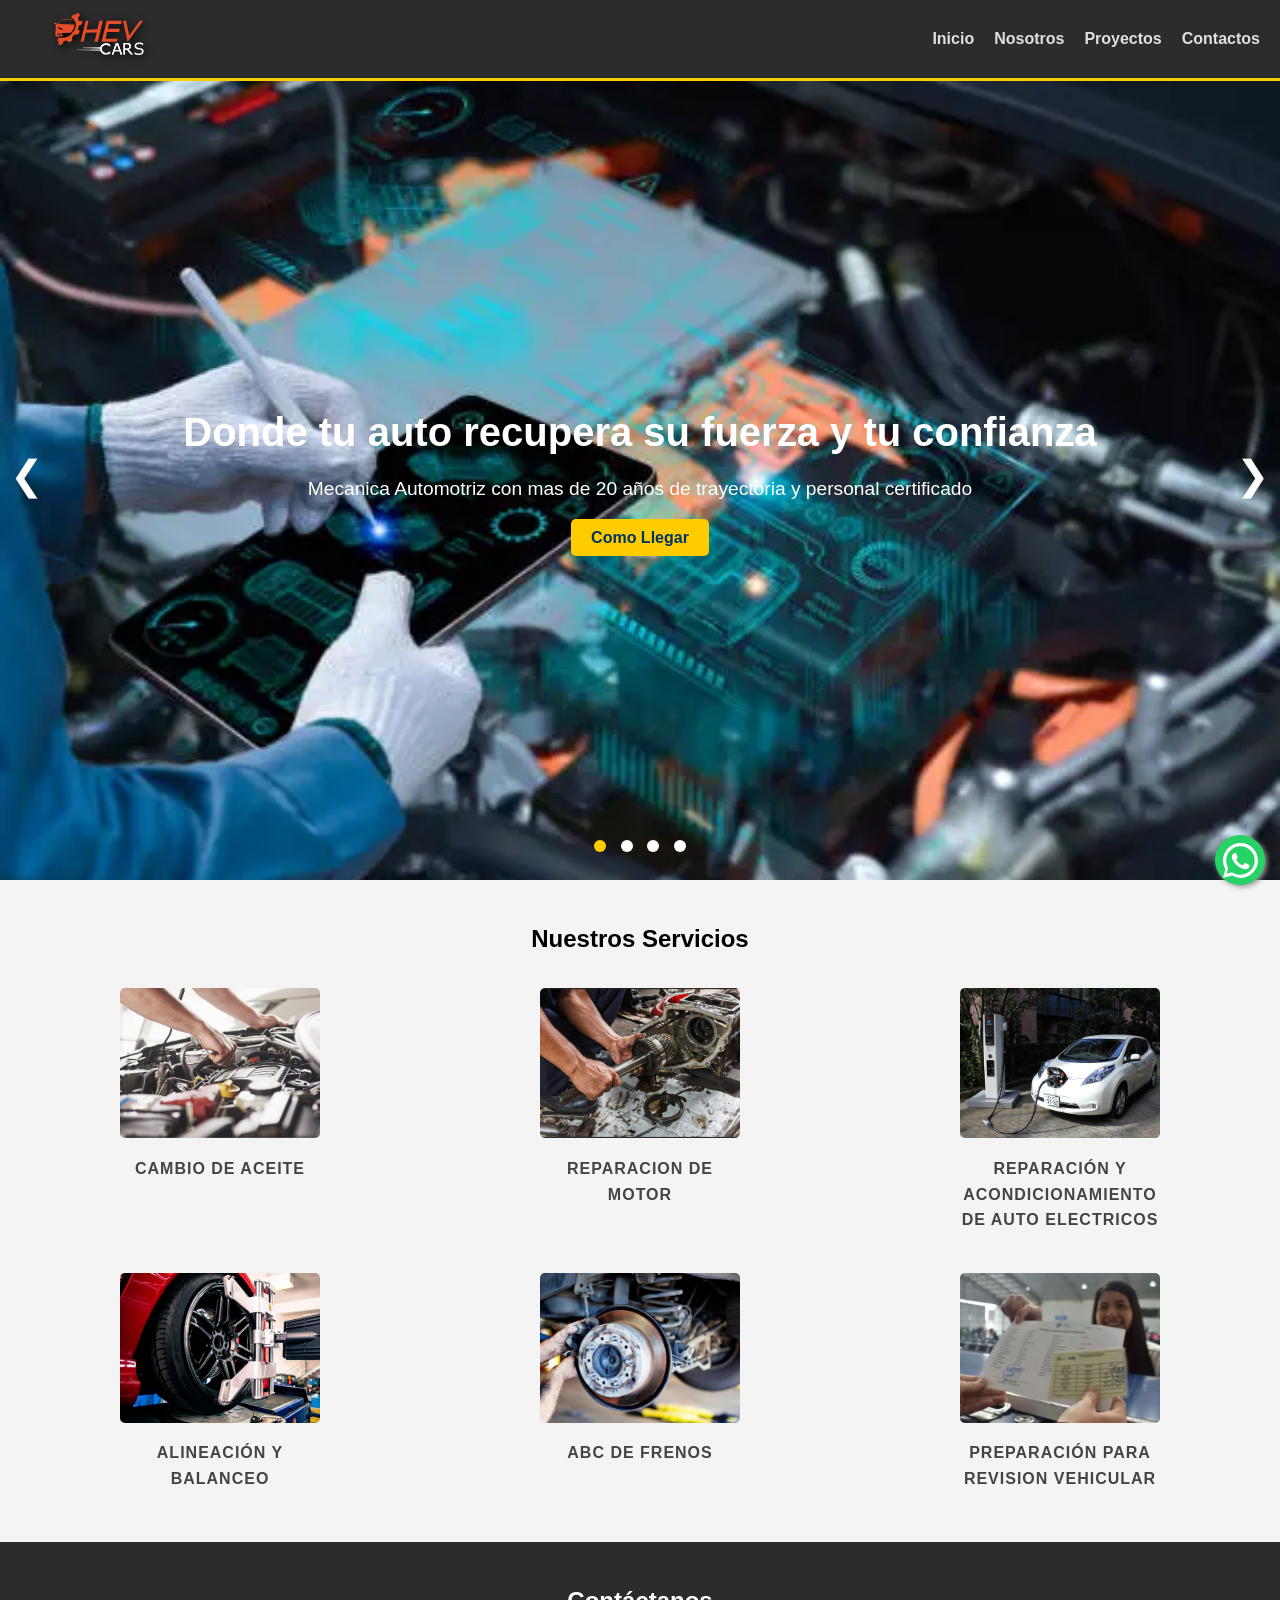
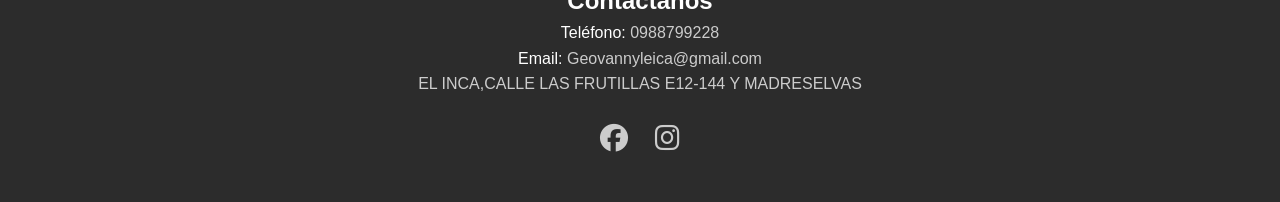
==== index.html @ ca3d374f "todo" ====
<!DOCTYPE html>
<html lang="es">
<head>
  <meta charset="UTF-8">
  <meta name="viewport" content="width=device-width, initial-scale=1.0">
  <title>GEOMIND</title>
  <link rel="icon" href="IMAGENES/logoauto.ico" type="image/x-icon">
  <link rel="stylesheet" href="https://cdnjs.cloudflare.com/ajax/libs/font-awesome/6.5.0/css/all.min.css">
  <link rel="stylesheet" href="styles1_0.css">
</head>
<body>
  <!-- Header con logo y menú -->
  <header>
    <nav class="navbar">
      <div class="logo">
        <a href="index1_0.html">
        <img src="IMAGENES/logo.svg" alt="Logo de la empresa">
        </a>
      </div>
      <!-- Botón hamburguesa -->
    <div class="menu-toggle" id="menu-toggle">
      ☰
    </div>
      <ul class="menu" id="menu">
        <li><a href= https://www>Inicio</a></li>
        <li><a href="/nosotros/">Nosotros</a></li>
        <li><a href="/proyectos/">Proyectos</a></li>
        <li><a href="#contacto">Contactos</a></li>
      </ul>
    </nav>
  </header>

  <section class="hero">
  <div class="carousel">
    <div class="hero-content active" data-bg="IMAGENES/fondo1.png">
      <h1>Donde tu auto recupera su fuerza y tu confianza</h1>
      <p>Mecanica Automotriz con mas de 20 años de trayectoria y personal certificado</p>
      <a href="https://maps.app.goo.gl/3i5WY8hVpoRvi7pT9" class="btn"> Como Llegar </a>
    </div>

    <div class="hero-content" data-bg="IMAGENES/fondo2.png">
      <h1>Auxilio mecanico 24/7</h1>
      <p>Siempre presentes para solucionar tus problemas de forma inmediata y en cualquier situación</p>
      <a href="#contacto" class="btn"> Comunicate </a>
    </div>

    <div class="hero-content" data-bg="IMAGENES/fondo3.png">
      <h1>Condicionamiento de autos electricos</h1>
      <p> transforma tu auto normal, a un auto electrico, ahorra dinero mientras cuidas el medio ambiente</p>
      <a href="/proyectos/" class="btn">Nuestros proyectos</a>
    </div>

    <div class="hero-content" data-bg="IMAGENES/familia.jpg">
      <h1>Quienes somos</h1>
      <p>Mecanica con un equipo capacitado y humano, siempre mostrando la mejor sonrisa</p>
      <a href="/nosotros/" class="btn">Sobre Nosotros</a>
    </div>
  </div>

  <div class="indicators">
  <span class="dot active"></span>
  <span class="dot"></span>
  <span class="dot"></span>
  <span class="dot"></span>
</div>

  <!-- Controles -->
  <div class="controls">
    <span class="prev">&#10094;</span>
    <span class="next">&#10095;</span>
  </div>
  </section>

<!-- Botón flotante de WhatsApp -->
<a href="https://wa.me/+593988799228" class="whatsapp-float" target="_blank">
  <!-- Ícono SVG de WhatsApp -->
  <svg xmlns="http://www.w3.org/2000/svg" viewBox="0 0 32 32" width="35" height="35" fill="white">
    <path d="M16 0C7.163 0 0 7.163 0 16c0 2.828.735 5.49 2.126 7.857L0 32l8.39-2.19A15.9 15.9 0 0 0 16 32c8.837 0 16-7.163 16-16S24.837 0 16 0zm0 29c-2.52 0-4.96-.66-7.11-1.91l-.51-.3-4.97 1.3 1.33-4.86-.33-.5A12.9 12.9 0 0 1 3 16c0-7.18 5.82-13 13-13s13 5.82 13 13-5.82 13-13 13zm7.19-9.41c-.39-.2-2.31-1.14-2.67-1.27-.36-.13-.62-.2-.88.2-.26.39-1.01 1.27-1.24 1.53-.23.26-.46.29-.85.1-.39-.2-1.65-.61-3.14-1.94-1.16-1.03-1.94-2.3-2.17-2.69-.23-.39-.02-.6.17-.79.18-.18.39-.46.59-.69.2-.23.26-.39.39-.65.13-.26.07-.49-.03-.69-.1-.2-.88-2.12-1.21-2.9-.32-.77-.65-.67-.88-.68h-.75c-.26 0-.69.1-1.05.49-.36.39-1.38 1.35-1.38 3.29s1.42 3.82 1.62 4.08c.2.26 2.8 4.27 6.77 5.99.95.41 1.69.65 2.27.83.95.3 1.82.26 2.51.16.77-.12 2.31-.94 2.64-1.85.33-.91.33-1.69.23-1.85-.1-.16-.36-.26-.75-.46z"/>
  </svg>
</a>
  <!-- Servicios -->
  <section class="servicios">
    <h2>Nuestros Servicios</h2>
    <div class="servicios-grid">
      <div class="servicio">
        <a href="servicio1.html">
          <img src="IMAGENES/aceite.png" alt="Servicio 1">
          <p>Cambio de aceite</p>
        </a>
      </div>
      <div class="servicio">
        <a href="servicio2.html">
          <img src="IMAGENES/motor.png" alt="Servicio 2">
          <p>reparacion de motor</p>
        </a>
      </div>
      <div class="servicio">
        <a href="servicio3.html">
          <img src="IMAGENES/electrico.png" alt="Servicio 3">
          <p>reparación y acondicionamiento de auto electricos</p>
        </a>
      </div>
        <!-- Servicio 4 -->
    <div class="servicio">
      <a href="servicio4.html">
        <img src="IMAGENES/balanceo.png" alt="Servicio 4">
        <p> Alineación y balanceo </p>
      </a>
    </div>
    <!-- Servicio 5 -->
    <div class="servicio">
      <a href="servicio5.html">
        <img src="IMAGENES/frenos.png" alt="Servicio 5">
        <p> ABC De frenos </p>
      </a>
    </div>
    <!-- Servicio 6 -->
    <div class="servicio">
      <a href="servicio6.html">
        <img src="IMAGENES/revision.png" alt="Servicio 6">
        <p>preparación para revision vehicular</p>
      </a>
    </div>
  </div>
</section>

  <!-- Contacto -->
  <section id="contacto" class="contacto">
    <h2>Contáctanos</h2>
    <p>Teléfono: <a href="tel:0988799228"> 0988799228 </a></p>
    <p>Email: <a href="mailto:Geovannyleica@gmail.com">Geovannyleica@gmail.com</a></p>
    <p> <a href="https://maps.app.goo.gl/3i5WY8hVpoRvi7pT9" target="_blank"> EL INCA,CALLE LAS FRUTILLAS E12-144 Y MADRESELVAS  </a> </p>
    <div class="social-contact">
    <a href="https://www.facebook.com/share/1BmaH5oKa9/" target="_blank" class="icon">
      <i class="fab fa-facebook"></i>
    </a>
    <a href="https://www.instagram.com/hevcarsa?igsh=anh1bHQ2N3V3d2Rv" target="_blank" class="icon">
      <i class="fab fa-instagram"></i>
    </a>
  </div>
  </section>
  <!-- el scrip va al final  -->
  <script src="script1_0.js"></script>
</body>
</html>
---- styles1_0.css ----
/* Reset básico */
* {
  margin: 0;
  padding: 0;
  box-sizing: border-box;
}

body {
  font-family: 'Roboto Condensed', Arial, sans-serif;
  line-height: 1.6;
  padding-top: 70px; /* espacio igual a la altura del header */
  background-color: #f4f4f4;
}

/* Navbar */
.navbar {
  position: fixed; /* fija la barra */
  top: 0;  /* siempre arriba */
  left: 0;
  width: 100%; /* ocupa todo el ancho */
  display: flex;
  align-items: center;
  background: #2c2c2c;   /* gris oscuro */
  padding: 10px 20px;
  border-bottom: 3px solid #ffcc00; /* acento amarillo */
  z-index: 1000; /* asegura que quede encima del contenido */
}


.logo img {
  height: 50px;
  filter: drop-shadow(2px 2px 4px #000); /* resalta logo */
}

.menu {
  list-style: none;
  display: flex;
  gap: 20px;
  margin-left: auto;   /* empuja el menú hacia la derecha */
}

.menu li a {
  color: #e0e0e0;
  text-decoration: none;
  font-weight: bold;
}

.menu li a:hover {
  color: #ffcc00;
}
/* Botón hamburguesa oculto en escritorio */
.menu-toggle {
  display: none;
  font-size: 28px;
  cursor: pointer;
  margin-left: auto;
}

/* Responsive: en pantallas pequeñas */
@media (max-width: 768px) {
  .menu {
    display: none;              /* ocultar menú por defecto */
    flex-direction: column;     /* menú vertical */
    background: #ffffff;
    position: absolute;
    top: 60px;                  /* debajo del header */
    right: 0;
    width: 200px;
    border: 1px solid #ccc;
    padding: 10px;
  }

  .menu li {
    margin: 10px 0;
  }

  .menu-toggle {
    display: block;
    font-size: 28px;
    cursor: pointer;
    margin-left: auto;
  }

  .menu.active {
    display: flex;              /* mostrar menú al activar */
  }
}

/* Hero */

.hero {
  position: relative;
  height: 90vh;
  display: flex;
  align-items: center;
  justify-content: center;
  color: #fff;
  text-align: center;
  background-size: cover;
  background-position: center;
  transition: background-image 0.8s ease-in-out;
}


.hero-content h1 {
  font-size: 2.5em;
  margin-bottom: 10px;
}

.hero-content p {
  font-size: 1.2em;
  margin-bottom: 20px;
}

.btn {
  background: #ffcc00;
  color: #003366;
  padding: 10px 20px;
  text-decoration: none;
  font-weight: bold;
  border-radius: 5px;
}

.btn:hover {
  background: #ffaa00;
}

.hero-content {
  display: none;
  animation: fade 1s;
}

/* Mostrar solo la activa */
.hero-content.active {
  display: block;
}

/* Controles (flechas) */
.controls {
  position: absolute;
  top: 50%;
  width: 100%;
  display: flex;
  justify-content: space-between;
  transform: translateY(-50%);
}

.controls span {
  cursor: pointer;
  font-size: 40px;
  color: #fff;
  padding: 10px;
  transition: color 0.3s;
}

.controls span:hover {
  color: #ffcc00;
}

/* Indicadores (puntitos abajo) */
.indicators {
  position: absolute;
  bottom: 20px;
  width: 100%;
  text-align: center;
}

.indicators span {
  display: inline-block;
  width: 12px;
  height: 12px;
  margin: 0 5px;
  background: #fff;
  border-radius: 50%;
  cursor: pointer;
  transition: background 0.3s;
}

.indicators span.active {
  background: #ffcc00;
}

/* Botón flotante de WhatsApp */
.whatsapp-float {
  position: fixed;
  width: 60px;
  height: 60px;
  bottom: 20px;
  right: 20px;
  background-color: #25d366;
  border-radius: 50%;
  text-align: center;
  box-shadow: 2px 2px 5px #999;
  z-index: 1000;
  display: flex;
  align-items: center;
  justify-content: center;
  transition: background-color 0.3s;
}

.whatsapp-float img {
  width: 35px;
  margin-top: 12px;
}

.whatsapp-float:hover {
  background-color: #20ba5a;
}


/* Responsive para móviles */
@media (max-width: 480px) {
  .hero {
    height: auto;
    min-height: 250px;
    flex-direction: column;
    padding: 15px;
  }

  .hero-content h1 {
    font-size: 1.5em;
  }

  .hero-content p {
    font-size: 0.9em;
    margin-bottom: 15px;
  }

  .btn {
    padding: 6px 12px;
    font-size: 0.8em;
  }



  /* Controles: se colocan en una franja intermedia */

.btn {
  position: relative;
  z-index: 10;
    
  }

  .controls {
    position: absolute;
    bottom: 30px;       /* altura intermedia entre contenido y puntitos */
    top: auto;
    width: 100%;
    display: flex;
    justify-content: center;
    gap: 200px;          /* separación horizontal entre flechas */
    transform: none;
        z-index: 5;

  }

  /* Indicadores: más abajo */
  .indicators {
    bottom: 10px;       /* puntitos bien abajo */
  }

  .controls span {
    font-size: 15px;
    background: rgba(0,0,0,0.3); /* opcional: círculo semitransparente */
    border-radius: 50%;
    padding: 8px;
    color: #fff;
  }
}


  .whatsapp-float {
    width: 50px;
    height: 50px;
    bottom: 15px;
    right: 15px;
  }

  .whatsapp-float img {
    width: 28px;
    margin-top: 10px;
  }



/* Animación suave */
@keyframes fade {
  from {opacity: 0.4;}
  to {opacity: 1;}
}

/* Servicios */
.servicios {
  padding: 40px 20px;
  text-align: center;
}

.servicios h2 {
  margin-bottom: 20px;
}


.servicios-grid {
  display: grid;
  grid-template-columns: repeat(3, 1fr); /* 3 columnas iguales */
  gap: 20px;
  justify-items: center; /* centra cada tarjeta */
}

.servicio {
  width: 200px;
  text-align: center;
  margin: 10px;
}

.servicio img {
  width: 100%;
  height: 150px;             /* altura fija para todas las imágenes */
  object-fit: cover;         /* recorta la imagen para que no se deforme */
  border-radius: 5px;
}

.servicios .servicio p {
  margin-top: 10px;
  font-weight: bold;
  font-size: 16px;
  color: #444;
  text-transform: uppercase;
  letter-spacing: 1px;
  transition: color 0.3s ease;
  
}

.servicios .servicio:hover p {
  color: #0077b6;
}

/* Quitar subrayado de los enlaces */
.servicios .servicio a {
  text-decoration: none;
  color: inherit;
}
/* Responsivo: en pantallas pequeñas se apilan en 1 o 2 columnas */
@media (max-width: 900px) {
  .servicios-grid {
    grid-template-columns: repeat(2, 1fr);
  }
}

@media (max-width: 600px) {
  .servicios-grid {
    grid-template-columns: 1fr;
  }
}
/* Contacto */
.contacto {
  background: #2c2c2c;
  color: #fff;
  padding: 40px 20px;
  text-align: center;
}

.contacto a {
  color: #ccc;
  text-decoration: none;
}

.contacto a:hover {
  text-decoration: underline;
}

.social-contact {
  margin-top: 20px;
}

.social-contact .icon {
  color: #ccc;       /* color de los íconos */
  margin: 0 10px;
  font-size: 28px;      /* tamaño más grande */
  text-decoration: none;
}

.social-contact .icon:hover {
  color: #ffffff;       /* cambia al pasar el mouse */
}




/* Reset básico */
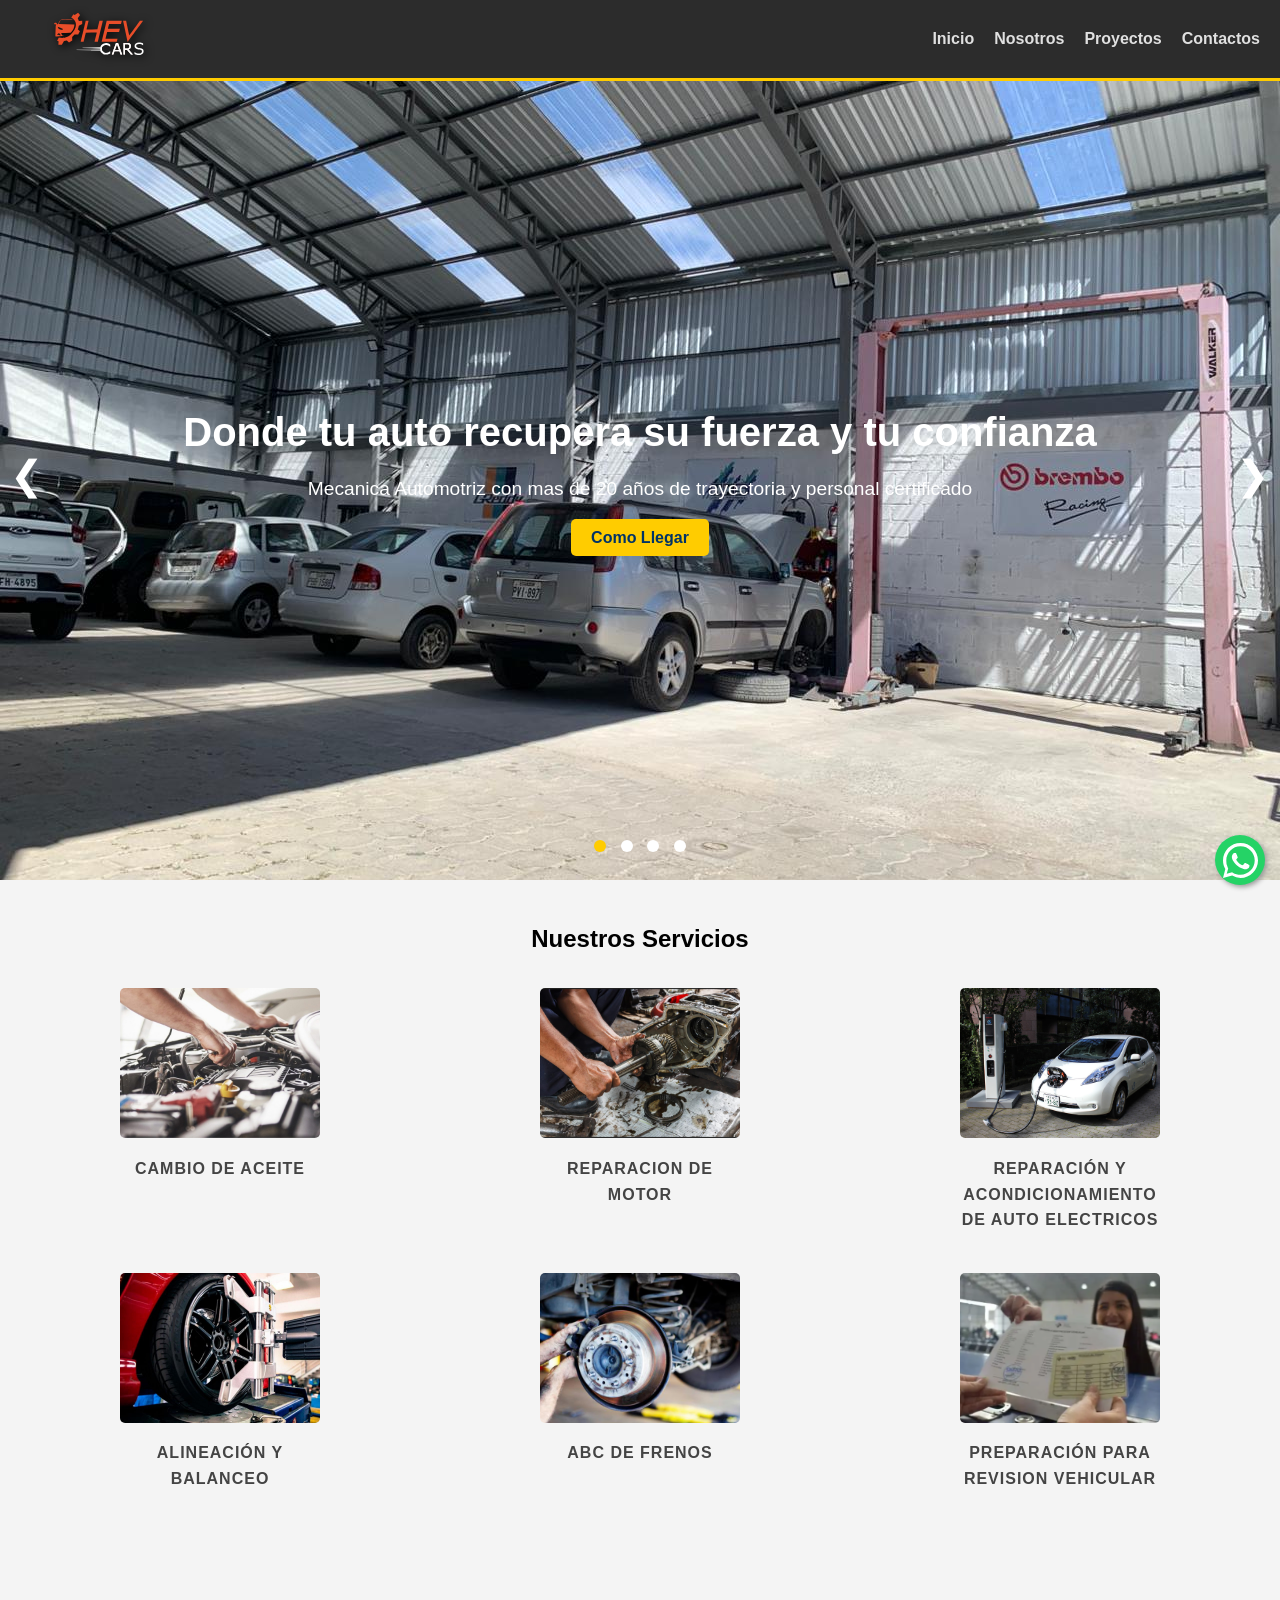
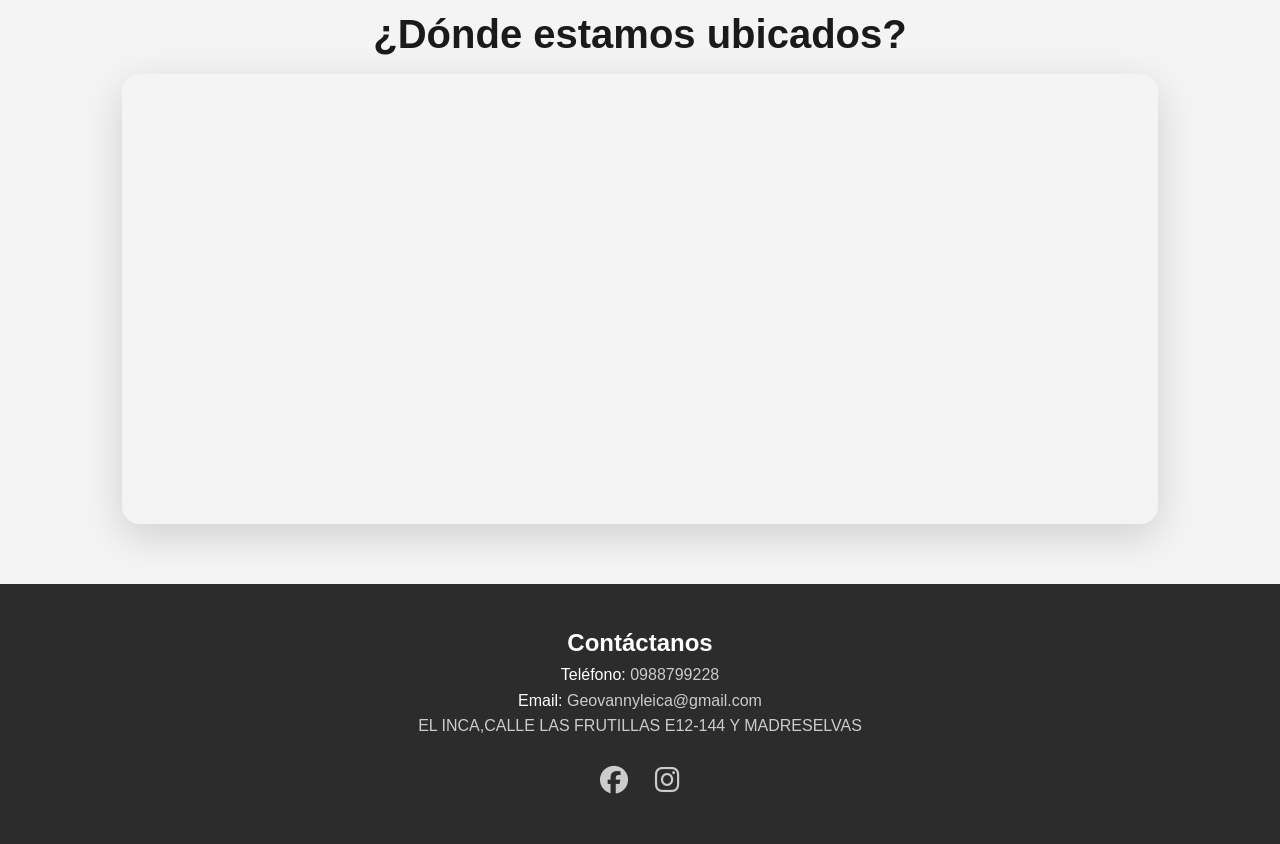
==== commit 99a87850: "fotos y cambios" ====
--- a/index.html
+++ b/index.html
@@ -3,7 +3,7 @@
 <head>
   <meta charset="UTF-8">
   <meta name="viewport" content="width=device-width, initial-scale=1.0">
-  <title>GEOMIND</title>
+  <title>HEVCARS</title>
   <link rel="icon" href="IMAGENES/logoauto.ico" type="image/x-icon">
   <link rel="stylesheet" href="https://cdnjs.cloudflare.com/ajax/libs/font-awesome/6.5.0/css/all.min.css">
   <link rel="stylesheet" href="styles1_0.css">
@@ -13,7 +13,7 @@
   <header>
     <nav class="navbar">
       <div class="logo">
-        <a href="index1_0.html">
+        <a href="index.html">
         <img src="IMAGENES/logo.svg" alt="Logo de la empresa">
         </a>
       </div>
@@ -22,7 +22,7 @@
       ☰
     </div>
       <ul class="menu" id="menu">
-        <li><a href= https://www>Inicio</a></li>
+        <li><a href= "/index.html">Inicio</a></li>
         <li><a href="/nosotros/">Nosotros</a></li>
         <li><a href="/proyectos/">Proyectos</a></li>
         <li><a href="#contacto">Contactos</a></li>
@@ -32,25 +32,25 @@
 
   <section class="hero">
   <div class="carousel">
-    <div class="hero-content active" data-bg="IMAGENES/fondo1.png">
+    <div class="hero-content active" data-bg="IMAGENES/fondo1.jpeg">
       <h1>Donde tu auto recupera su fuerza y tu confianza</h1>
       <p>Mecanica Automotriz con mas de 20 años de trayectoria y personal certificado</p>
       <a href="https://maps.app.goo.gl/3i5WY8hVpoRvi7pT9" class="btn"> Como Llegar </a>
     </div>
 
-    <div class="hero-content" data-bg="IMAGENES/fondo2.png">
+    <div class="hero-content" data-bg="IMAGENES/fondo2.jpeg">
       <h1>Auxilio mecanico 24/7</h1>
       <p>Siempre presentes para solucionar tus problemas de forma inmediata y en cualquier situación</p>
       <a href="#contacto" class="btn"> Comunicate </a>
     </div>
 
-    <div class="hero-content" data-bg="IMAGENES/fondo3.png">
+    <div class="hero-content" data-bg="IMAGENES/fondo3.jpeg">
       <h1>Condicionamiento de autos electricos</h1>
       <p> transforma tu auto normal, a un auto electrico, ahorra dinero mientras cuidas el medio ambiente</p>
       <a href="/proyectos/" class="btn">Nuestros proyectos</a>
     </div>
 
-    <div class="hero-content" data-bg="IMAGENES/familia.jpg">
+    <div class="hero-content" data-bg="IMAGENES/fondo4.png">
       <h1>Quienes somos</h1>
       <p>Mecanica con un equipo capacitado y humano, siempre mostrando la mejor sonrisa</p>
       <a href="/nosotros/" class="btn">Sobre Nosotros</a>
@@ -83,44 +83,63 @@
     <h2>Nuestros Servicios</h2>
     <div class="servicios-grid">
       <div class="servicio">
-        <a href="servicio1.html">
+        <a href="ACEITE/index.html">
           <img src="IMAGENES/aceite.png" alt="Servicio 1">
           <p>Cambio de aceite</p>
         </a>
       </div>
       <div class="servicio">
-        <a href="servicio2.html">
+        <a href="MOTOR/index.html">
           <img src="IMAGENES/motor.png" alt="Servicio 2">
           <p>reparacion de motor</p>
         </a>
       </div>
       <div class="servicio">
-        <a href="servicio3.html">
+        <a href="AUTOSELECTRICOS/index.html">
           <img src="IMAGENES/electrico.png" alt="Servicio 3">
           <p>reparación y acondicionamiento de auto electricos</p>
         </a>
       </div>
         <!-- Servicio 4 -->
     <div class="servicio">
-      <a href="servicio4.html">
+      <a href="ALINEACION/index.html">
         <img src="IMAGENES/balanceo.png" alt="Servicio 4">
         <p> Alineación y balanceo </p>
       </a>
     </div>
     <!-- Servicio 5 -->
     <div class="servicio">
-      <a href="servicio5.html">
+      <a href="ABCFRENOS/index.html">
         <img src="IMAGENES/frenos.png" alt="Servicio 5">
         <p> ABC De frenos </p>
       </a>
     </div>
     <!-- Servicio 6 -->
     <div class="servicio">
-      <a href="servicio6.html">
+      <a href="REVISION/index.html">
         <img src="IMAGENES/revision.png" alt="Servicio 6">
         <p>preparación para revision vehicular</p>
       </a>
     </div>
+  </div>
+</section>
+
+
+<!-- Sección de ubicación -->
+<section id="ubicacion">
+  <h2>¿Dónde estamos ubicados?</h2>
+
+  <div class="mapa-wrapper">
+    <!-- Pega aquí tu iframe de Google Maps -->
+    <iframe
+      src="https://maps.google.com/maps?q=-0.145427,-78.467889&z=17&output=embed&iwloc=near"
+      width="100%"
+      height="450"
+      style="border:0;"
+      allowfullscreen=""
+      loading="lazy"
+      referrerpolicy="no-referrer-when-downgrade">
+    </iframe>
   </div>
 </section>
 
--- a/styles1_0.css
+++ b/styles1_0.css
@@ -61,12 +61,12 @@
   .menu {
     display: none;              /* ocultar menú por defecto */
     flex-direction: column;     /* menú vertical */
-    background: #ffffff;
+    background: #2c2c2c;
     position: absolute;
     top: 60px;                  /* debajo del header */
     right: 0;
     width: 200px;
-    border: 1px solid #ccc;
+    border: 1px solid #e84d29;
     padding: 10px;
   }
 
@@ -77,6 +77,7 @@
   .menu-toggle {
     display: block;
     font-size: 28px;
+    color: #e84d29;
     cursor: pointer;
     margin-left: auto;
   }
@@ -374,7 +375,7 @@
 }
 
 .social-contact .icon {
-  color: #ccc;       /* color de los íconos */
+  color: #ccc;       /* color de los íconos */  /* color de los íconos */
   margin: 0 10px;
   font-size: 28px;      /* tamaño más grande */
   text-decoration: none;
@@ -384,7 +385,38 @@
   color: #ffffff;       /* cambia al pasar el mouse */
 }
 
-
+/* MAPA */
+#ubicacion {
+  padding: 60px 32px;
+  max-width: 1100px;
+  margin: 0 auto;
+  text-align: center;
+}
+
+#ubicacion h2 {
+  font-family: 'Barlow Condensed', sans-serif;
+  font-size: 2.5rem;
+  font-weight: 900;
+  color: #1a1a1a;
+  margin-bottom: 8px;
+}
+
+#ubicacion p {
+  color: #4a4a4a;
+  margin-bottom: 32px;
+}
+
+.mapa-wrapper {
+  border-radius: 18px;
+  overflow: hidden;
+  box-shadow: 0 12px 40px rgba(0,0,0,.15);
+}
+
+.mapa-wrapper iframe {
+  display: block;
+  width: 100%;
+  height: 450px;
+}
 
 
 /* Reset básico */
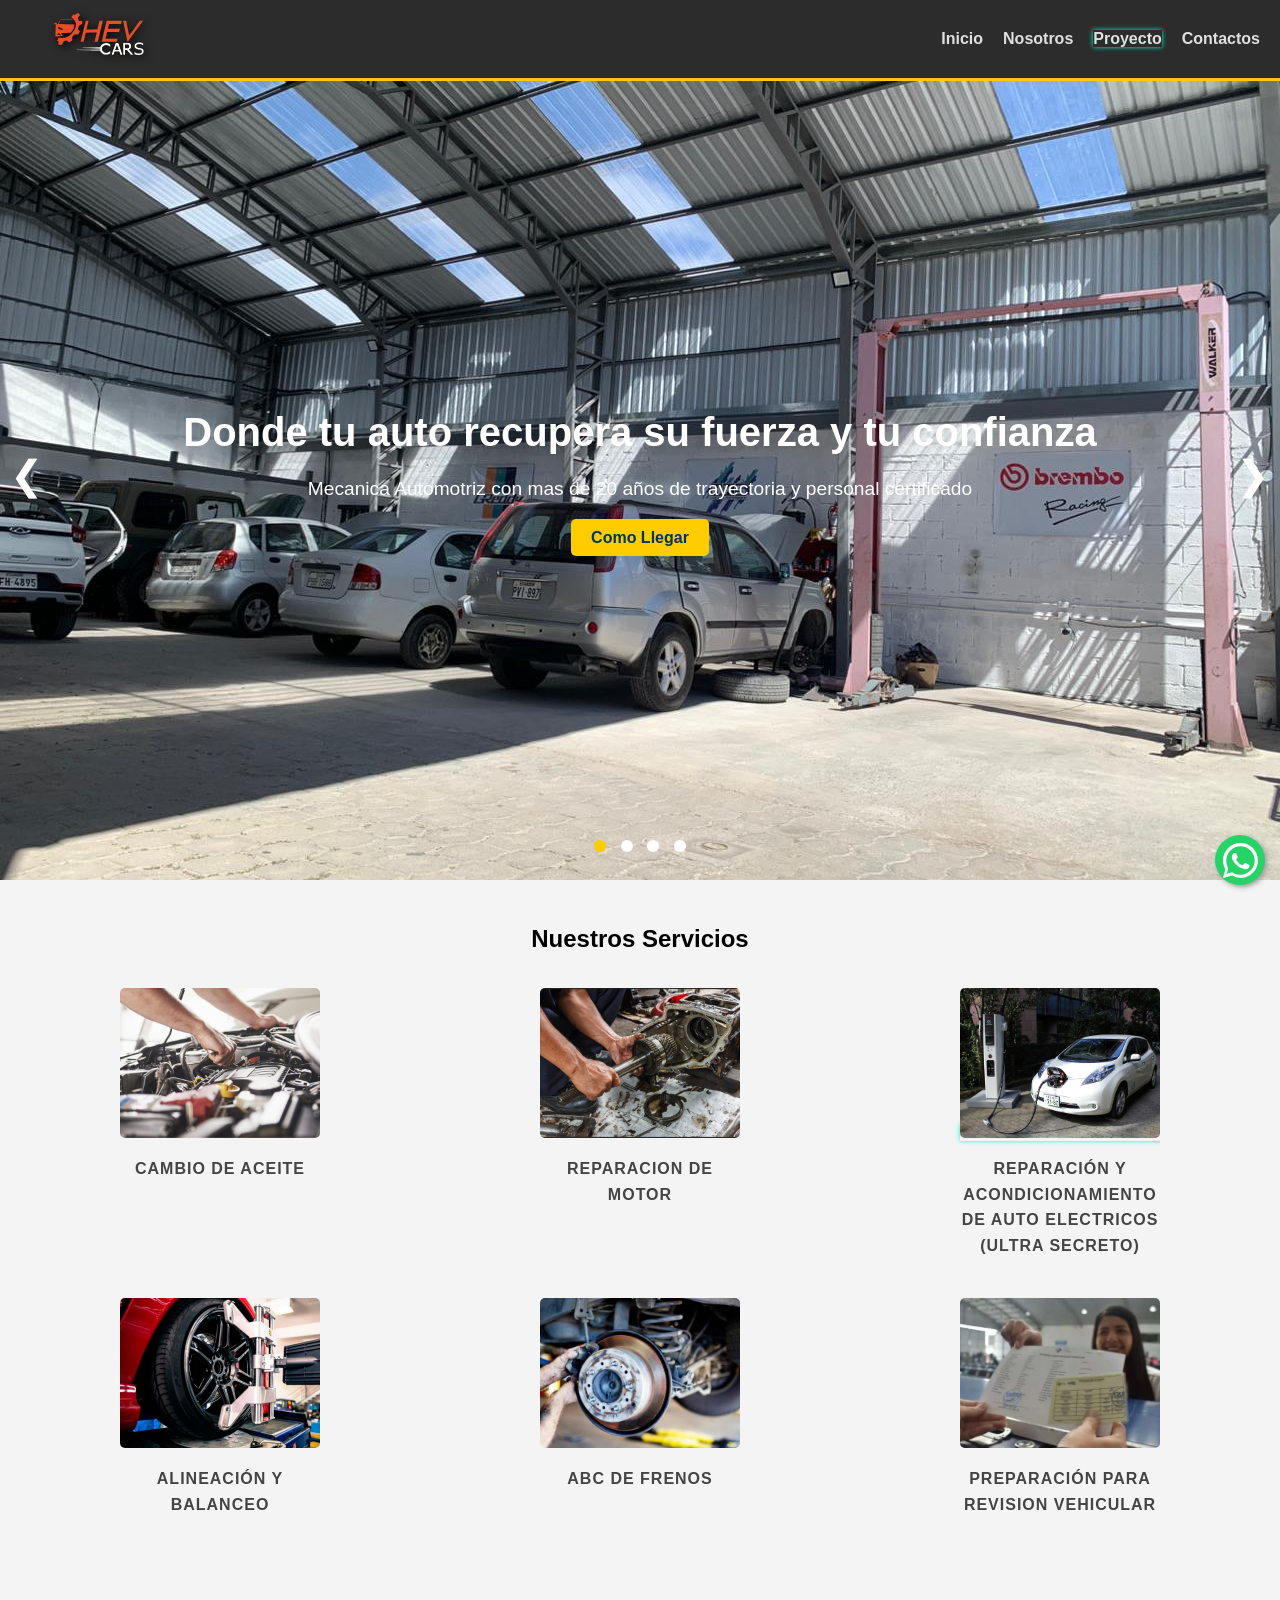
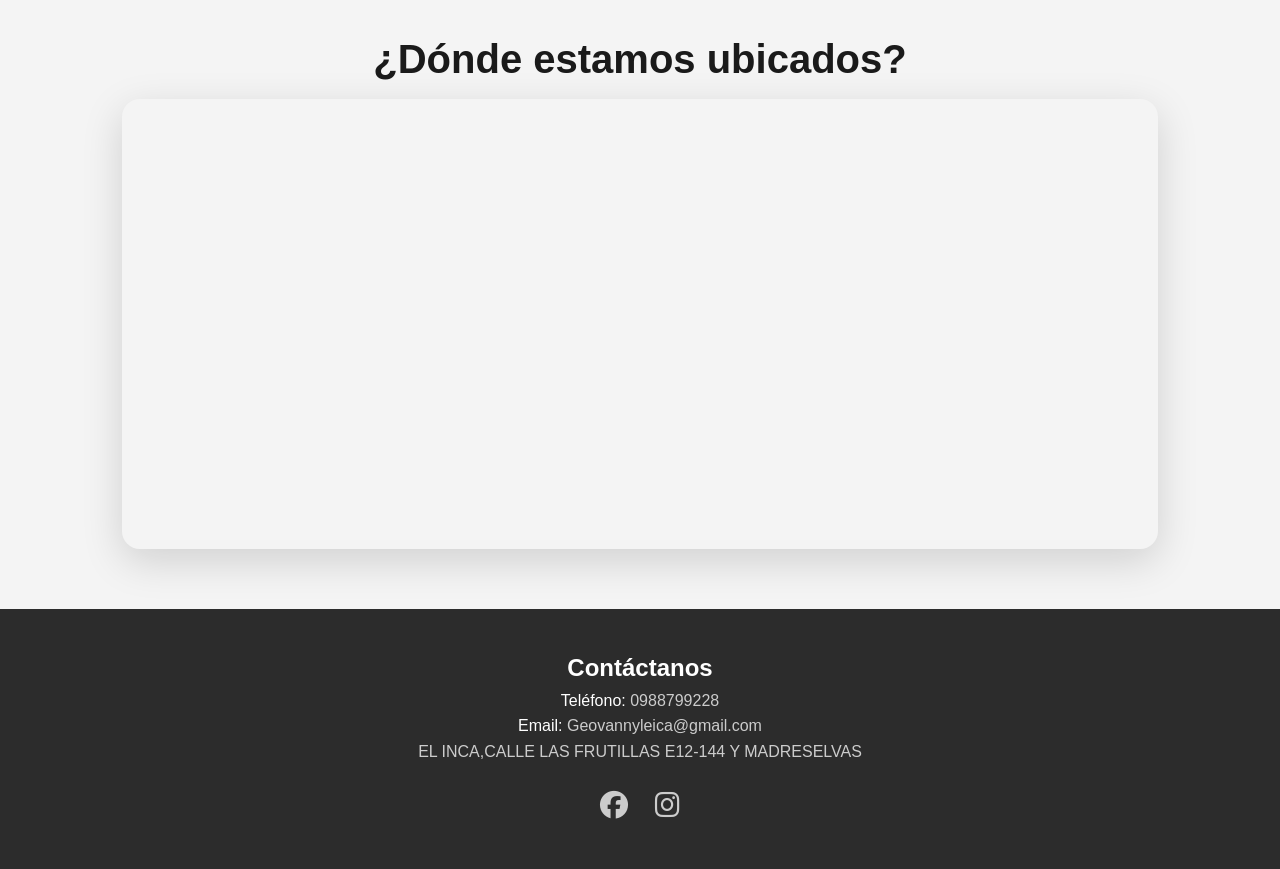
==== commit 7dbd373b: "animacion" ====
--- a/index.html
+++ b/index.html
@@ -24,7 +24,7 @@
       <ul class="menu" id="menu">
         <li><a href= "/index.html">Inicio</a></li>
         <li><a href="/nosotros/">Nosotros</a></li>
-        <li><a href="/proyectos/">Proyectos</a></li>
+        <li><a href="/proyectos/" id="btn-proyectos">Proyecto</a></li>
         <li><a href="#contacto">Contactos</a></li>
       </ul>
     </nav>
@@ -47,7 +47,7 @@
     <div class="hero-content" data-bg="IMAGENES/fondo3.jpeg">
       <h1>Condicionamiento de autos electricos</h1>
       <p> transforma tu auto normal, a un auto electrico, ahorra dinero mientras cuidas el medio ambiente</p>
-      <a href="/proyectos/" class="btn">Nuestros proyectos</a>
+      <a href="/proyectos/" class="btn"> Click, para cambiar la forma de ver tu auto </a>
     </div>
 
     <div class="hero-content" data-bg="IMAGENES/fondo4.png">
@@ -97,7 +97,7 @@
       <div class="servicio">
         <a href="AUTOSELECTRICOS/index.html">
           <img src="IMAGENES/electrico.png" alt="Servicio 3">
-          <p>reparación y acondicionamiento de auto electricos</p>
+          <p>reparación y acondicionamiento de auto electricos (ULTRA SECRETO)</p>
         </a>
       </div>
         <!-- Servicio 4 -->
@@ -159,6 +159,7 @@
   </div>
   </section>
   <!-- el scrip va al final  -->
+   <script src="https://cdnjs.cloudflare.com/ajax/libs/gsap/3.12.5/gsap.min.js"></script>
   <script src="script1_0.js"></script>
 </body>
 </html>
